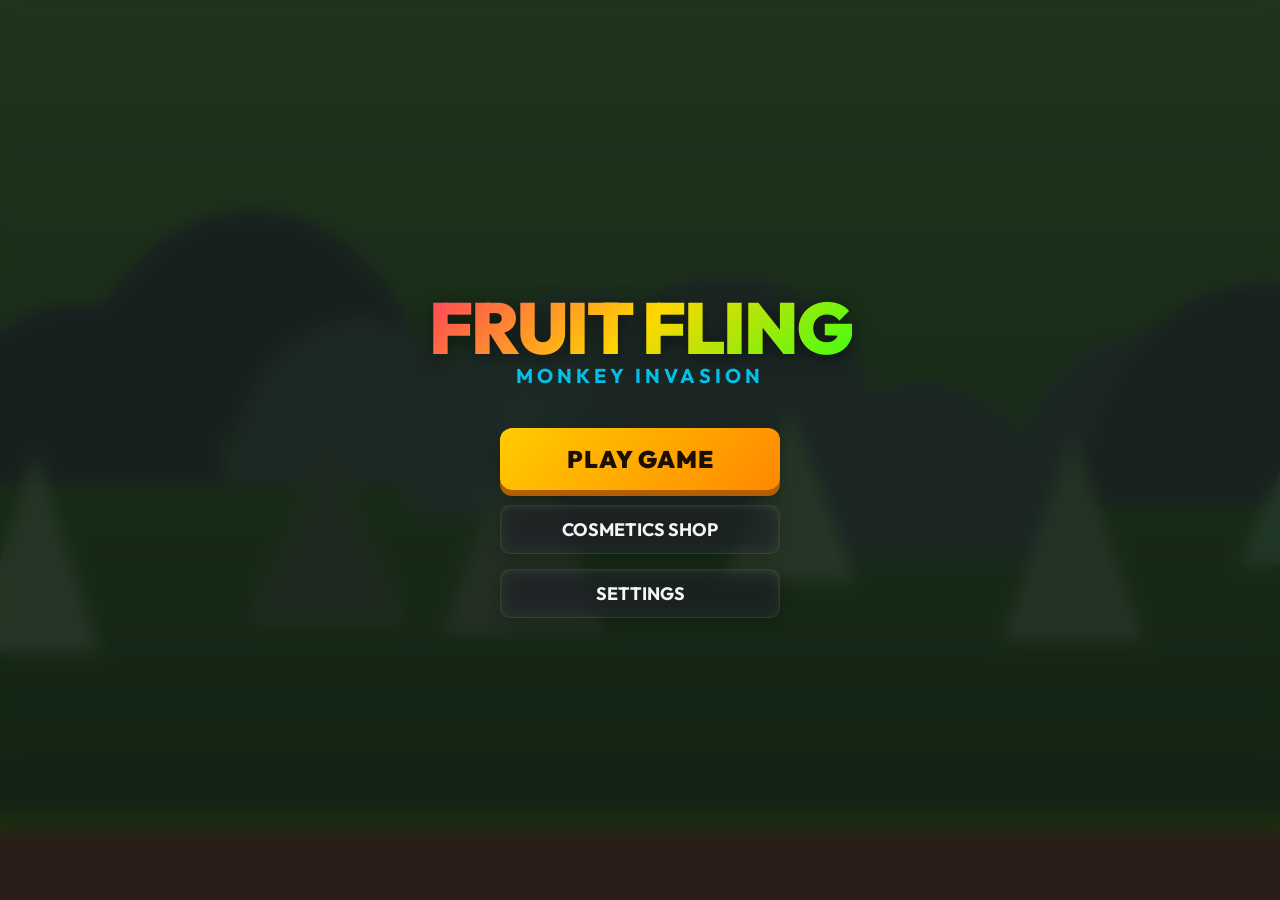
==== index.html @ 9c734c5b "Add storage manager, structure blocks, and styles for Fruit Fling game - Implemented StorageManager " ====
<!DOCTYPE html>
<html lang="en">
<head>
  <meta charset="UTF-8">
  <meta name="viewport" content="width=device-width, initial-scale=1.0">
  <title>Fruit Fling | Defeat the Monkeys & Reclaim the Kingdom</title>
  <meta name="description" content="Use a giant slingshot to launch powerful fruits, smash monkey structures, and reclaim the Fruit Kingdom in this satisfying 2.5D physics puzzle game.">
  <!-- Favicon placeholder or icon -->
  <link rel="icon" type="image/svg+xml" href="data:image/svg+xml,<svg xmlns=%22http://www.w3.org/2000/svg%22 viewBox=%220 0 100 100%22><text y=%22.9em%22 font-size=%2290%22>🍎</text></svg>">
  <link rel="stylesheet" href="src/style.css">
</head>
<body>
  <div id="app">
    <!-- Main Game Viewport (16:9 Aspect Ratio) -->
    <div class="game-viewport">
      <!-- HTML5 Canvas for Game Rendering -->
      <canvas id="game-canvas"></canvas>

      <!-- Gameplay HUD Overlay -->
      <div class="hud-layer hidden" id="gameplay-hud">
        <!-- Top Left Info -->
        <div class="hud-panel hud-left">
          <button class="hud-btn" id="hud-pause-btn">⏸</button>
          <div class="hud-score">Score: <span id="score-val">0</span></div>
          <div style="font-size: 14px; font-weight: bold; margin-left: 10px;" id="hud-level-name">World 1 - Level 1</div>
        </div>

        <!-- Top Right Info -->
        <div class="hud-panel hud-right">
          <div class="hud-coins">🪙 <span id="coins-val">0</span></div>
          <button class="hud-btn" id="hud-restart-btn">🔄</button>
        </div>

        <!-- Bottom Left: Upcoming Fruit Queue -->
        <div class="fruit-queue-panel" id="fruit-queue">
          <!-- Populated dynamically via JS -->
        </div>

        <!-- Bottom Right: Special Ability Button -->
        <div class="ability-trigger-overlay hidden" id="ability-overlay">
          <button class="ability-btn" id="ability-trigger-btn">TAP TO BOOST</button>
        </div>
      </div>

      <!-- UI SCREEN: MAIN MENU -->
      <div class="ui-screen active" id="menu-screen">
        <div class="main-menu-content">
          <div class="logo-container">
            <h1 class="game-title" id="main-title">Fruit Fling</h1>
            <div class="game-subtitle">Monkey Invasion</div>
          </div>
          <div class="menu-buttons">
            <button class="btn-primary" id="play-btn">Play Game</button>
            <button class="btn-secondary" id="shop-btn">Cosmetics Shop</button>
            <button class="btn-secondary" id="settings-btn">Settings</button>
          </div>
        </div>
      </div>

      <!-- UI SCREEN: WORLD SELECTION -->
      <div class="ui-screen" id="world-select-screen">
        <div class="screen-header">
          <button class="back-btn" id="world-back-btn">←</button>
          <h2>Select World</h2>
        </div>
        <div class="worlds-wrapper">
          <button class="scroll-btn scroll-left" id="worlds-scroll-left">‹</button>
          <div class="worlds-grid" id="worlds-container">
            <!-- Populated dynamically -->
          </div>
          <button class="scroll-btn scroll-right" id="worlds-scroll-right">›</button>
        </div>
      </div>

      <!-- UI SCREEN: LEVEL SELECTION -->
      <div class="ui-screen" id="level-select-screen">
        <div class="screen-header">
          <button class="back-btn" id="level-back-btn">←</button>
          <h2 id="world-title-display">Level Select</h2>
        </div>
        <div class="levels-grid" id="levels-container">
          <!-- Populated dynamically -->
        </div>
      </div>

      <!-- UI SCREEN: COSMETICS SHOP -->
      <div class="ui-screen" id="shop-screen">
        <div class="screen-header">
          <button class="back-btn" id="shop-back-btn">←</button>
          <h2>Cosmetic Shop</h2>
          <div class="hud-coins" style="margin-left: auto; font-size: 20px;">🪙 <span id="shop-coins-val">0</span></div>
        </div>
        <div class="shop-container">
          <div class="shop-tabs">
            <button class="shop-tab active" data-category="trail">Fruit Trails</button>
            <button class="shop-tab" data-category="slingshot">Slingshots</button>
          </div>
          <div class="shop-content">
            <div class="shop-grid" id="shop-items-container">
              <!-- Populated dynamically -->
            </div>
          </div>
        </div>
      </div>

      <!-- UI SCREEN: SETTINGS -->
      <div class="ui-screen" id="settings-screen">
        <div class="screen-header">
          <button class="back-btn" id="settings-back-btn">←</button>
          <h2>Settings</h2>
        </div>
        <div class="settings-panel">
          <div class="setting-row">
            <span class="setting-label">Sound Effects</span>
            <input type="range" class="slider" id="sound-volume" min="0" max="1" step="0.05">
          </div>
          <div class="setting-row">
            <span class="setting-label">Background Music</span>
            <input type="range" class="slider" id="music-volume" min="0" max="1" step="0.05">
          </div>
          <div class="setting-row">
            <span class="setting-label">Screen Shake</span>
            <input type="checkbox" id="shake-toggle" style="width: 20px; height: 20px; cursor: pointer; accent-color: var(--primary);">
          </div>
        </div>
      </div>

      <!-- UI SCREEN: PAUSE -->
      <div class="ui-screen" id="pause-screen">
        <div class="modal-container">
          <h2 class="modal-title" style="color: #fff;">Game Paused</h2>
          <div class="menu-buttons" style="margin: 0 auto 30px; width: 100%;">
            <button class="btn-primary" id="pause-resume-btn">Resume</button>
            <button class="btn-secondary" id="pause-restart-btn">Restart Level</button>
            <button class="btn-secondary" id="pause-levels-btn">Level Select</button>
            <button class="btn-secondary" id="pause-menu-btn">Main Menu</button>
          </div>
          <div class="settings-panel" style="width: 100%; background: rgba(0,0,0,0.25); box-shadow: none;">
            <div class="setting-row">
              <span class="setting-label">Sound</span>
              <input type="range" class="slider" id="pause-sound-volume" min="0" max="1" step="0.05">
            </div>
            <div class="setting-row">
              <span class="setting-label">Music</span>
              <input type="range" class="slider" id="pause-music-volume" min="0" max="1" step="0.05">
            </div>
          </div>
        </div>
      </div>

      <!-- UI SCREEN: VICTORY -->
      <div class="ui-screen" id="victory-screen">
        <div class="modal-container">
          <h2 class="modal-title victory-title">Victory!</h2>
          <div class="stars-container">
            <span class="modal-star" id="v-star-1">★</span>
            <span class="modal-star" id="v-star-2">★</span>
            <span class="modal-star" id="v-star-3">★</span>
          </div>
          <div class="score-stats">
            <div class="score-row">
              <span>Level Score:</span>
              <span class="score-row-value" id="v-score-val">0</span>
            </div>
            <div class="score-row">
              <span>High Score:</span>
              <span class="score-row-value" id="v-high-score-val">0</span>
            </div>
            <div class="score-row">
              <span>Coins Earned:</span>
              <span class="score-row-value" style="color: var(--primary);" id="v-coins-val">+0</span>
            </div>
          </div>
          <div class="modal-buttons">
            <button class="btn-secondary" id="v-levels-btn">Levels</button>
            <button class="btn-secondary" id="v-replay-btn">Replay</button>
            <button class="btn-primary" id="v-next-btn" style="font-size: 18px; padding: 12px 24px;">Next</button>
          </div>
        </div>
      </div>

      <!-- UI SCREEN: DEFEAT -->
      <div class="ui-screen" id="defeat-screen">
        <div class="modal-container">
          <h2 class="modal-title defeat-title">Failed!</h2>
          <p style="color: var(--text-muted); margin-bottom: 25px; font-size: 15px;" id="defeat-message">No fruits left, and monkeys survived...</p>
          <div class="score-stats">
            <div class="score-row">
              <span>Your Score:</span>
              <span class="score-row-value" id="d-score-val">0</span>
            </div>
            <div class="score-row">
              <span>High Score:</span>
              <span class="score-row-value" id="d-high-score-val">0</span>
            </div>
          </div>
          <div class="modal-buttons">
            <button class="btn-secondary" id="d-levels-btn">Levels</button>
            <button class="btn-primary" id="d-replay-btn" style="font-size: 18px; padding: 12px 24px;">Try Again</button>
          </div>
        </div>
      </div>

      <!-- UI SCREEN: TUTORIAL GUIDE -->
      <div class="tutorial-overlay hidden" id="tutorial-panel">
        <div class="tutorial-card">
          <h3 class="tutorial-title">💡 How to Play</h3>
          <p class="tutorial-text">Drag the fruit backwards on the slingshot and release to launch it!</p>
          <p class="tutorial-text"><strong>🔥 Special Abilities:</strong> Click/tap anywhere on the screen while the fruit is in the air to activate its power!</p>
          <div class="tutorial-abilities">
            <div class="tutorial-ability-item">🍎 <strong>Apple:</strong> Apple Smash (slams downwards)</div>
            <div class="tutorial-ability-item">🍌 <strong>Banana:</strong> Banana Boost (extra speed & lift)</div>
            <div class="tutorial-ability-item">🥥 <strong>Coconut:</strong> Coco Bomb (explodes mid-air/impact)</div>
            <div class="tutorial-ability-item">🍓 <strong>Strawberry:</strong> Grow (becomes giant & heavy)</div>
            <div class="tutorial-ability-item">🍉 <strong>Watermelon:</strong> Melon Split (splits into 3)</div>
          </div>
          <button class="btn-primary tutorial-btn" id="tutorial-close-btn">Got It!</button>
        </div>
      </div>

    </div>
  </div>

  <script src="src/lib/matter.min.js"></script>
  <script type="module" src="./src/main.js"></script>
</body>
</html>
---- src/style.css ----
/* Fruit Fling Design CSS - Modern Mobile-Game & Glassmorphism Aesthetics */

@import url('https://fonts.googleapis.com/css2?family=Inter:wght@400;600&family=Outfit:wght@500;700;900&display=swap');

:root {
  --font-display: 'Outfit', sans-serif;
  --font-sans: 'Inter', sans-serif;
  
  /* Palette */
  --bg-gradient: radial-gradient(circle at center, #1a1a2e 0%, #0f0f1b 100%);
  --panel-bg: rgba(26, 26, 46, 0.75);
  --panel-border: rgba(255, 255, 255, 0.08);
  --glass-glow: rgba(255, 255, 255, 0.03);
  
  --primary: #ffd700;
  --primary-hover: #ffea70;
  --accent-red: #ff3c5f;
  --accent-blue: #00d2ff;
  --accent-green: #39ff14;
  --text-light: #f5f6fa;
  --text-muted: #8b9bb4;
  
  --shadow-lg: 0 10px 30px rgba(0, 0, 0, 0.5);
  --shadow-inner: inset 0 2px 4px rgba(255, 255, 255, 0.05);
}

* {
  box-sizing: border-box;
  margin: 0;
  padding: 0;
  user-select: none;
  -webkit-user-drag: none;
}

body, html {
  width: 100%;
  height: 100%;
  background: #0b0c10;
  overflow: hidden;
  font-family: var(--font-sans);
  color: var(--text-light);
}

#app {
  width: 100vw;
  height: 100vh;
  display: flex;
  justify-content: center;
  align-items: center;
  position: relative;
  background: var(--bg-gradient);
}

/* --- GAME CONTAINER --- */
.game-viewport {
  width: 100vw;
  height: 100vh;
  position: relative;
  overflow: hidden;
  background: #000;
}

#game-canvas {
  width: 100%;
  height: 100%;
  display: block;
}

/* --- UI SCREEN OVERLAYS --- */
.ui-screen {
  position: absolute;
  top: 0;
  left: 0;
  width: 100%;
  height: 100%;
  z-index: 10;
  display: flex;
  flex-direction: column;
  justify-content: center;
  align-items: center;
  backdrop-filter: blur(8px);
  background: rgba(10, 10, 20, 0.6);
  transition: opacity 0.3s ease, visibility 0.3s ease;
  opacity: 0;
  visibility: hidden;
}

.ui-screen.active {
  opacity: 1;
  visibility: visible;
}

/* --- MAIN MENU --- */
.main-menu-content {
  text-align: center;
  display: flex;
  flex-direction: column;
  align-items: center;
  animation: slideInUp 0.6s cubic-bezier(0.175, 0.885, 0.32, 1.275);
}

.logo-container {
  position: relative;
  margin-bottom: 40px;
}

.game-title {
  font-family: var(--font-display);
  font-size: 72px;
  font-weight: 900;
  text-transform: uppercase;
  letter-spacing: -2px;
  background: linear-gradient(135deg, #ff3c5f 0%, #ffd700 50%, #39ff14 100%);
  -webkit-background-clip: text;
  -webkit-text-fill-color: transparent;
  filter: drop-shadow(0 4px 10px rgba(0,0,0,0.5));
  animation: logoFloat 4s ease-in-out infinite;
}

.game-subtitle {
  font-family: var(--font-display);
  font-size: 20px;
  font-weight: 700;
  color: var(--accent-blue);
  letter-spacing: 4px;
  text-transform: uppercase;
  margin-top: -10px;
  opacity: 0.9;
}

/* Buttons and Controls */
.menu-buttons {
  display: flex;
  flex-direction: column;
  gap: 15px;
  width: 280px;
}

.btn-primary {
  font-family: var(--font-display);
  font-size: 24px;
  font-weight: 900;
  padding: 16px 32px;
  border-radius: 12px;
  border: none;
  background: linear-gradient(135deg, #ffcc00 0%, #ff8800 100%);
  color: #1a0f00;
  cursor: pointer;
  box-shadow: 0 6px 0 #b35f00, 0 10px 20px rgba(0,0,0,0.3);
  transform: translateY(0);
  transition: transform 0.1s, box-shadow 0.1s, filter 0.2s;
  text-transform: uppercase;
  letter-spacing: 1px;
}

.btn-primary:hover {
  filter: brightness(1.1);
}

.btn-primary:active {
  transform: translateY(4px);
  box-shadow: 0 2px 0 #b35f00, 0 5px 10px rgba(0,0,0,0.3);
}

.btn-secondary {
  font-family: var(--font-display);
  font-size: 18px;
  font-weight: 700;
  padding: 12px 24px;
  border-radius: 10px;
  border: 1px solid var(--panel-border);
  background: rgba(255, 255, 255, 0.05);
  backdrop-filter: blur(10px);
  color: var(--text-light);
  cursor: pointer;
  box-shadow: var(--shadow-inner), 0 4px 15px rgba(0, 0, 0, 0.2);
  transition: all 0.2s;
  text-transform: uppercase;
}

.btn-secondary:hover {
  background: rgba(255, 255, 255, 0.12);
  border-color: rgba(255, 255, 255, 0.2);
  transform: translateY(-2px);
}

.btn-secondary:active {
  transform: translateY(0);
}

/* --- WORLD SELECTION --- */
.screen-header {
  font-family: var(--font-display);
  font-size: 36px;
  font-weight: 900;
  color: var(--text-light);
  margin-bottom: 30px;
  text-transform: uppercase;
  letter-spacing: 1px;
  display: flex;
  align-items: center;
  gap: 20px;
}

.back-btn {
  width: 44px;
  height: 44px;
  border-radius: 50%;
  border: 1px solid var(--panel-border);
  background: rgba(255, 255, 255, 0.05);
  color: #fff;
  font-size: 20px;
  cursor: pointer;
  display: flex;
  align-items: center;
  justify-content: center;
  transition: all 0.2s;
}

.back-btn:hover {
  background: #ff3c5f;
  border-color: #ff3c5f;
  transform: scale(1.1);
}

.worlds-wrapper {
  position: relative;
  display: flex;
  align-items: center;
  width: 95%;
  max-width: 1100px;
  margin: 0 auto;
}

.scroll-btn {
  width: 50px;
  height: 50px;
  border-radius: 50%;
  border: 1px solid var(--panel-border);
  background: rgba(255, 255, 255, 0.08);
  color: #fff;
  font-size: 32px;
  font-family: var(--font-display);
  cursor: pointer;
  display: flex;
  align-items: center;
  justify-content: center;
  transition: all 0.2s;
  z-index: 15;
  box-shadow: 0 4px 15px rgba(0, 0, 0, 0.3);
  backdrop-filter: blur(5px);
  margin: 0 10px;
}

.scroll-btn:hover {
  background: var(--primary);
  color: #000;
  border-color: var(--primary);
  transform: scale(1.1);
}

.scroll-btn:active {
  transform: scale(0.95);
}

.worlds-grid {
  display: flex;
  gap: 20px;
  padding: 20px 20px 30px;
  max-width: 1000px;
  overflow-x: auto;
  scrollbar-width: auto;
}

.worlds-grid::-webkit-scrollbar {
  display: block;
  height: 8px;
}

.worlds-grid::-webkit-scrollbar-track {
  background: rgba(255, 255, 255, 0.05);
  border-radius: 4px;
}

.worlds-grid::-webkit-scrollbar-thumb {
  background: linear-gradient(90deg, #ff3c5f 0%, #ffd700 100%);
  border-radius: 4px;
  cursor: pointer;
}

.worlds-grid::-webkit-scrollbar-thumb:hover {
  background: linear-gradient(90deg, #ff5c7d 0%, #ffea70 100%);
}

.world-card {
  flex: 0 0 250px;
  height: 320px;
  border-radius: 16px;
  padding: 24px;
  display: flex;
  flex-direction: column;
  justify-content: space-between;
  border: 1px solid var(--panel-border);
  cursor: pointer;
  position: relative;
  overflow: hidden;
  transition: transform 0.3s cubic-bezier(0.175, 0.885, 0.32, 1.275), box-shadow 0.3s;
  box-shadow: var(--shadow-lg);
}

.world-card::before {
  content: '';
  position: absolute;
  top: 0; left: 0; width: 100%; height: 100%;
  background: linear-gradient(180deg, rgba(255,255,255,0.05) 0%, rgba(0,0,0,0.6) 100%);
  z-index: 1;
}

.world-card:hover {
  transform: translateY(-8px) scale(1.02);
  box-shadow: 0 15px 40px rgba(0, 0, 0, 0.5);
  border-color: rgba(255, 255, 255, 0.25);
}

.world-card.locked {
  filter: grayscale(0.85);
  opacity: 0.6;
  cursor: not-allowed;
}

.world-card.locked:hover {
  transform: none;
}

.world-title {
  font-family: var(--font-display);
  font-size: 24px;
  font-weight: 900;
  text-transform: uppercase;
  z-index: 2;
  text-shadow: 0 2px 4px rgba(0,0,0,0.6);
}

.world-stats {
  font-size: 14px;
  color: var(--text-muted);
  z-index: 2;
  text-shadow: 0 1px 3px rgba(0,0,0,0.6);
}

.world-lock-icon {
  position: absolute;
  top: 50%;
  left: 50%;
  transform: translate(-50%, -50%);
  font-size: 48px;
  color: #fff;
  z-index: 3;
  opacity: 0.8;
}

/* World themes */
.world-1 { background: linear-gradient(135deg, #2e8b57, #1e4612); }
.world-2 { background: linear-gradient(135deg, #00d2ff, #006699); }
.world-3 { background: linear-gradient(135deg, #7b68ee, #3d3b72); }
.world-4 { background: linear-gradient(135deg, #ff4500, #4a0000); }
.world-5 { background: linear-gradient(135deg, #4b0082, #110022); }
.world-6 { background: linear-gradient(135deg, #ec38bc, #2d0066); }
.world-7 { background: linear-gradient(135deg, #00d2ff, #0a0033); }
.world-8 { background: linear-gradient(135deg, #e0f7fa, #00838f); }
.world-9 { background: linear-gradient(135deg, #ffd700, #4a0e4e); }

/* --- LEVEL SELECTION --- */
.levels-grid {
  display: grid;
  grid-template-columns: repeat(4, 1fr);
  gap: 20px;
  max-width: 800px;
}

.level-btn {
  width: 90px;
  height: 90px;
  border-radius: 14px;
  border: 1px solid var(--panel-border);
  background: rgba(255, 255, 255, 0.05);
  cursor: pointer;
  display: flex;
  flex-direction: column;
  justify-content: center;
  align-items: center;
  position: relative;
  transition: all 0.2s;
  box-shadow: var(--shadow-inner);
}

.level-btn:hover {
  background: rgba(255,255,255,0.12);
  transform: scale(1.08);
}

.level-btn.locked {
  opacity: 0.4;
  cursor: not-allowed;
}

.level-btn.locked:hover {
  transform: none;
  background: rgba(255, 255, 255, 0.05);
}

.level-num {
  font-family: var(--font-display);
  font-size: 28px;
  font-weight: 900;
  color: #fff;
}

.level-stars {
  display: flex;
  gap: 2px;
  margin-top: 5px;
  color: #7f8c8d;
}

.star-active {
  color: var(--primary);
  text-shadow: 0 0 5px rgba(255,215,0,0.5);
}

/* --- HUD OVERLAYS (Gameplay) --- */
.hud-layer {
  position: absolute;
  top: 0;
  left: 0;
  width: 100%;
  height: 100%;
  z-index: 5;
  pointer-events: none;
}

.hud-panel {
  position: absolute;
  top: 20px;
  pointer-events: auto;
  display: flex;
  align-items: center;
  gap: 15px;
  padding: 10px 20px;
  border-radius: 30px;
  background: rgba(10, 10, 20, 0.6);
  border: 1px solid var(--panel-border);
  backdrop-filter: blur(10px);
}

.hud-left { left: 20px; }
.hud-right { right: 20px; }

.hud-score {
  font-family: var(--font-display);
  font-size: 20px;
  font-weight: 700;
  color: #fff;
}

.hud-coins {
  font-family: var(--font-display);
  font-size: 16px;
  font-weight: 700;
  color: var(--primary);
  display: flex;
  align-items: center;
  gap: 5px;
}

.hud-btn {
  width: 36px;
  height: 36px;
  border-radius: 50%;
  border: none;
  background: rgba(255,255,255,0.1);
  color: #fff;
  font-size: 16px;
  cursor: pointer;
  display: flex;
  align-items: center;
  justify-content: center;
  transition: all 0.2s;
}

.hud-btn:hover {
  background: var(--accent-red);
  transform: scale(1.1);
}

.fruit-queue-panel {
  position: absolute;
  bottom: 20px;
  left: 20px;
  display: flex;
  gap: 10px;
  padding: 10px;
  border-radius: 12px;
  background: rgba(0, 0, 0, 0.4);
  pointer-events: auto;
}

.queue-fruit-icon {
  width: 32px;
  height: 32px;
  border-radius: 50%;
  border: 1.5px dashed rgba(255,255,255,0.3);
  display: flex;
  align-items: center;
  justify-content: center;
  font-size: 18px;
  background: rgba(255,255,255,0.05);
}

.queue-fruit-icon.active {
  border-style: solid;
  border-color: var(--accent-green);
  background: rgba(57, 255, 20, 0.15);
  box-shadow: 0 0 10px rgba(57,255,20,0.3);
}

/* Ability Indicator Overlay */
.ability-trigger-overlay {
  position: absolute;
  bottom: 30px;
  right: 30px;
  pointer-events: auto;
  animation: pulseGlow 1.5s infinite;
}

.ability-btn {
  font-family: var(--font-display);
  font-size: 16px;
  font-weight: 700;
  padding: 14px 24px;
  border-radius: 30px;
  border: none;
  background: linear-gradient(135deg, var(--accent-blue) 0%, #0077ff 100%);
  color: #fff;
  cursor: pointer;
  box-shadow: 0 5px 15px rgba(0,210,255,0.4);
  transition: transform 0.2s;
  text-transform: uppercase;
}

.ability-btn:hover {
  transform: scale(1.05);
}

/* --- SHOP SCREEN --- */
.shop-container {
  width: 90%;
  max-width: 950px;
  height: 480px;
  display: flex;
  background: var(--panel-bg);
  border: 1px solid var(--panel-border);
  border-radius: 20px;
  overflow: hidden;
  box-shadow: var(--shadow-lg);
  backdrop-filter: blur(15px);
}

.shop-tabs {
  width: 180px;
  background: rgba(0,0,0,0.25);
  border-right: 1px solid var(--panel-border);
  display: flex;
  flex-direction: column;
}

.shop-tab {
  padding: 20px;
  font-family: var(--font-display);
  font-size: 16px;
  font-weight: 700;
  text-align: left;
  border: none;
  background: transparent;
  color: var(--text-muted);
  cursor: pointer;
  transition: all 0.2s;
  text-transform: uppercase;
  border-left: 3px solid transparent;
}

.shop-tab.active {
  color: var(--primary);
  background: rgba(255,255,255,0.03);
  border-left-color: var(--primary);
}

.shop-tab:hover:not(.active) {
  color: #fff;
  background: rgba(255,255,255,0.01);
}

.shop-content {
  flex: 1;
  padding: 24px;
  overflow-y: auto;
}

.shop-grid {
  display: grid;
  grid-template-columns: repeat(auto-fill, minmax(190px, 1fr));
  gap: 15px;
}

.shop-card {
  background: rgba(255,255,255,0.03);
  border: 1px solid var(--panel-border);
  border-radius: 12px;
  padding: 16px;
  text-align: center;
  display: flex;
  flex-direction: column;
  justify-content: space-between;
  height: 190px;
  transition: all 0.2s;
}

.shop-card:hover {
  background: rgba(255,255,255,0.06);
  border-color: rgba(255,255,255,0.15);
  transform: translateY(-2px);
}

.shop-item-preview {
  font-size: 32px;
  margin: 10px 0;
  display: flex;
  justify-content: center;
  align-items: center;
  height: 50px;
}

.shop-item-name {
  font-family: var(--font-display);
  font-size: 15px;
  font-weight: 700;
}

.shop-item-desc {
  font-size: 11px;
  color: var(--text-muted);
  margin-bottom: 10px;
}

.shop-buy-btn {
  width: 100%;
  padding: 8px;
  border-radius: 6px;
  border: none;
  font-family: var(--font-display);
  font-weight: 700;
  cursor: pointer;
  transition: all 0.2s;
}

.shop-buy-btn.buy {
  background: var(--primary);
  color: #000;
}

.shop-buy-btn.equip {
  background: var(--accent-blue);
  color: #fff;
}

.shop-buy-btn.equipped {
  background: var(--accent-green);
  color: #000;
  cursor: default;
}

/* --- VICTORY & DEFEAT DIALOGS --- */
.modal-container {
  width: 440px;
  background: var(--panel-bg);
  border: 1.5px solid var(--panel-border);
  border-radius: 20px;
  padding: 40px;
  text-align: center;
  box-shadow: var(--shadow-lg);
  backdrop-filter: blur(15px);
  animation: popIn 0.4s cubic-bezier(0.175, 0.885, 0.32, 1.275);
}

.modal-title {
  font-family: var(--font-display);
  font-size: 40px;
  font-weight: 900;
  text-transform: uppercase;
  margin-bottom: 20px;
}

.victory-title {
  background: linear-gradient(135deg, var(--primary) 0%, #ff8800 100%);
  -webkit-background-clip: text;
  -webkit-text-fill-color: transparent;
}

.defeat-title {
  background: linear-gradient(135deg, var(--accent-red) 0%, #aa0022 100%);
  -webkit-background-clip: text;
  -webkit-text-fill-color: transparent;
}

.stars-container {
  display: flex;
  justify-content: center;
  gap: 15px;
  margin-bottom: 30px;
}

.modal-star {
  font-size: 54px;
  color: rgba(255,255,255,0.07);
  transform: scale(0.8);
  transition: transform 0.4s cubic-bezier(0.175, 0.885, 0.32, 1.5), color 0.4s;
}

.modal-star.active {
  color: var(--primary);
  transform: scale(1.15) rotate(15deg);
  text-shadow: 0 0 15px rgba(255,215,0,0.6);
}

.score-stats {
  background: rgba(0,0,0,0.2);
  border-radius: 12px;
  padding: 16px;
  margin-bottom: 30px;
  display: flex;
  flex-direction: column;
  gap: 8px;
}

.score-row {
  display: flex;
  justify-content: space-between;
  font-size: 15px;
  color: var(--text-muted);
}

.score-row-value {
  color: #fff;
  font-weight: 600;
}

.modal-buttons {
  display: flex;
  justify-content: center;
  gap: 15px;
}

/* --- KEYFRAME ANIMATIONS --- */
@keyframes logoFloat {
  0%, 100% { transform: translateY(0) rotate(0deg); }
  50% { transform: translateY(-8px) rotate(1deg); }
}

@keyframes slideInUp {
  0% { transform: translateY(50px); opacity: 0; }
  100% { transform: translateY(0); opacity: 1; }
}

@keyframes popIn {
  0% { transform: scale(0.85); opacity: 0; }
  100% { transform: scale(1); opacity: 1; }
}

@keyframes pulseGlow {
  0%, 100% { transform: scale(1); filter: brightness(1.0); }
  50% { transform: scale(1.05); filter: brightness(1.2); }
}

/* --- SETTINGS SCREEN --- */
.settings-panel {
  width: 320px;
  display: flex;
  flex-direction: column;
  gap: 20px;
  background: var(--panel-bg);
  border: 1px solid var(--panel-border);
  border-radius: 16px;
  padding: 24px;
  box-shadow: var(--shadow-lg);
  backdrop-filter: blur(10px);
}

.setting-row {
  display: flex;
  justify-content: space-between;
  align-items: center;
}

.setting-label {
  font-family: var(--font-display);
  font-weight: 700;
  font-size: 15px;
}

.slider {
  width: 140px;
  accent-color: var(--primary);
  height: 5px;
  outline: none;
}

/* Utility visibility classes */
.hidden {
  display: none !important;
}

/* --- TUTORIAL OVERLAY --- */
.tutorial-overlay {
  position: absolute;
  top: 0;
  left: 0;
  width: 100%;
  height: 100%;
  z-index: 25;
  display: flex;
  justify-content: center;
  align-items: center;
  backdrop-filter: blur(6px);
  background: rgba(10, 10, 20, 0.7);
  transition: opacity 0.3s ease;
}

.tutorial-card {
  width: 480px;
  background: var(--panel-bg);
  border: 1.5px solid var(--panel-border);
  border-radius: 20px;
  padding: 30px 40px;
  text-align: center;
  box-shadow: var(--shadow-lg);
  backdrop-filter: blur(15px);
  animation: popIn 0.4s cubic-bezier(0.175, 0.885, 0.32, 1.275);
  color: var(--text-light);
}

.tutorial-title {
  font-family: var(--font-display);
  font-size: 28px;
  font-weight: 900;
  text-transform: uppercase;
  margin-bottom: 15px;
  color: var(--primary);
  text-shadow: 0 2px 4px rgba(0,0,0,0.5);
}

.tutorial-text {
  font-size: 14px;
  color: var(--text-light);
  margin-bottom: 12px;
  line-height: 1.5;
}

.tutorial-abilities {
  background: rgba(0,0,0,0.25);
  border-radius: 12px;
  padding: 12px 18px;
  margin-bottom: 25px;
  text-align: left;
  display: flex;
  flex-direction: column;
  gap: 8px;
}

.tutorial-ability-item {
  font-size: 13px;
  line-height: 1.4;
  color: #eee;
}

.tutorial-btn {
  font-size: 18px;
  padding: 10px 24px;
  margin-top: 5px;
}
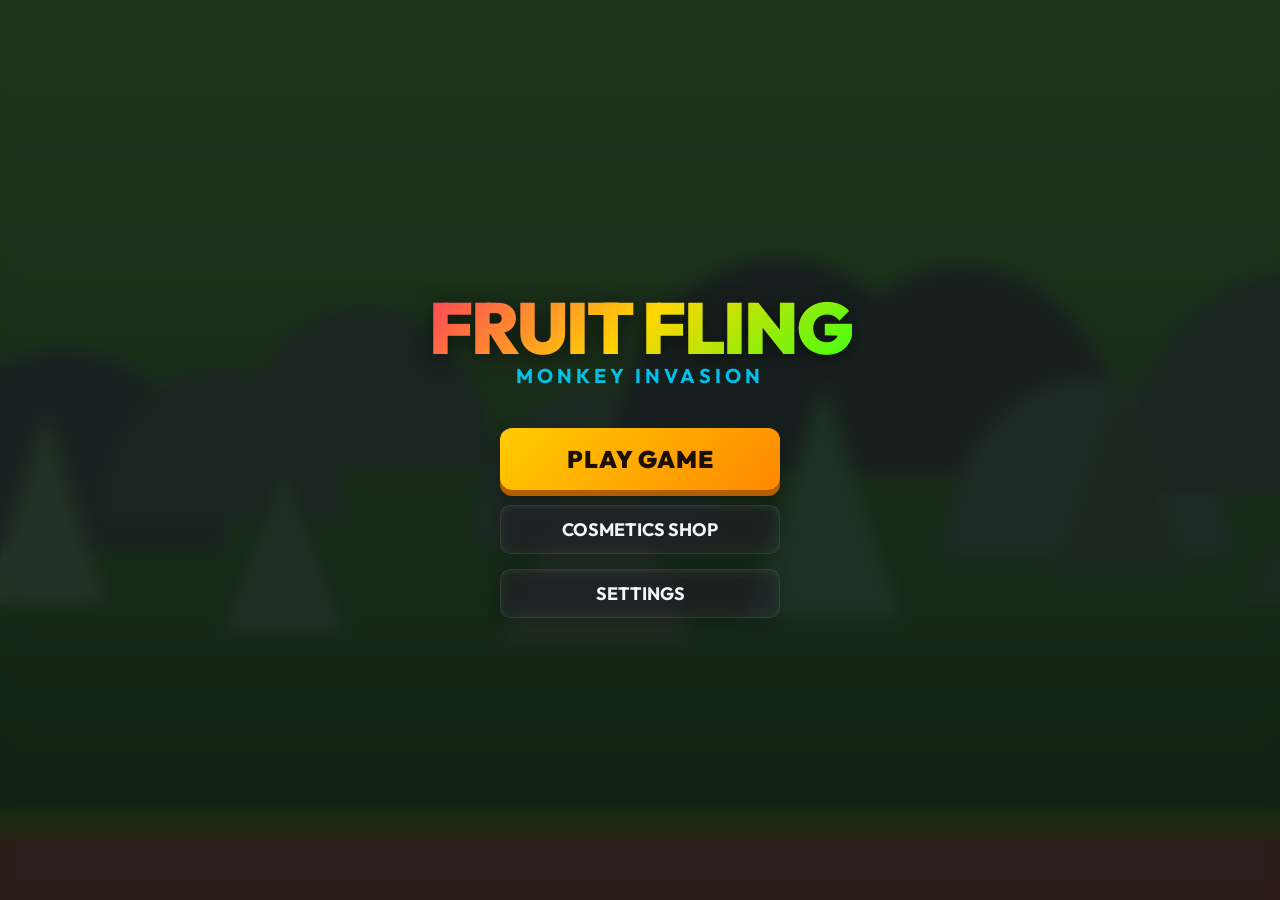
==== commit 0f40f988: "Add portrait orientation warning screen and refactor audio, physics, and game logic" ====
--- a/index.html
+++ b/index.html
@@ -10,6 +10,13 @@
   <link rel="stylesheet" href="src/style.css">
 </head>
 <body>
+  <!-- Portrait Orientation Warning Screen -->
+  <div id="orientation-warning">
+    <div class="rotate-icon">🔄</div>
+    <div class="warning-title">Landscape Required</div>
+    <div class="warning-text">Please rotate your device to landscape orientation to play the game!</div>
+  </div>
+
   <div id="app">
     <!-- Main Game Viewport (16:9 Aspect Ratio) -->
     <div class="game-viewport">
@@ -222,6 +229,15 @@
   </div>
 
   <script src="src/lib/matter.min.js"></script>
-  <script type="module" src="./src/main.js"></script>
+  <script src="src/storage.js"></script>
+  <script src="src/audio.js"></script>
+  <script src="src/particles.js"></script>
+  <script src="src/physics.js"></script>
+  <script src="src/levels.js"></script>
+  <script src="src/shop.js"></script>
+  <script src="src/fruit.js"></script>
+  <script src="src/monkey.js"></script>
+  <script src="src/structure.js"></script>
+  <script src="src/main.js"></script>
 </body>
 </html>
--- a/src/style.css
+++ b/src/style.css
@@ -887,3 +887,54 @@
   padding: 10px 24px;
   margin-top: 5px;
 }
+
+/* Portrait Orientation Warning Screen for Mobile */
+#orientation-warning {
+  display: none;
+  position: fixed;
+  top: 0;
+  left: 0;
+  width: 100vw;
+  height: 100vh;
+  z-index: 99999;
+  background: radial-gradient(circle at center, #1a1a2e 0%, #0f0f1b 100%);
+  flex-direction: column;
+  justify-content: center;
+  align-items: center;
+  text-align: center;
+  padding: 30px;
+}
+
+#orientation-warning .rotate-icon {
+  font-size: 64px;
+  margin-bottom: 20px;
+  animation: rotateDevice 2s infinite ease-in-out;
+}
+
+#orientation-warning .warning-title {
+  font-family: var(--font-display);
+  font-size: 28px;
+  font-weight: 900;
+  color: var(--primary);
+  margin-bottom: 10px;
+  text-transform: uppercase;
+}
+
+#orientation-warning .warning-text {
+  font-size: 16px;
+  color: var(--text-muted);
+  max-width: 300px;
+  line-height: 1.5;
+}
+
+@keyframes rotateDevice {
+  0% { transform: rotate(0deg); }
+  50% { transform: rotate(-90deg); }
+  100% { transform: rotate(0deg); }
+}
+
+@media (orientation: portrait) and (max-width: 1024px) {
+  #orientation-warning {
+    display: flex;
+  }
+}
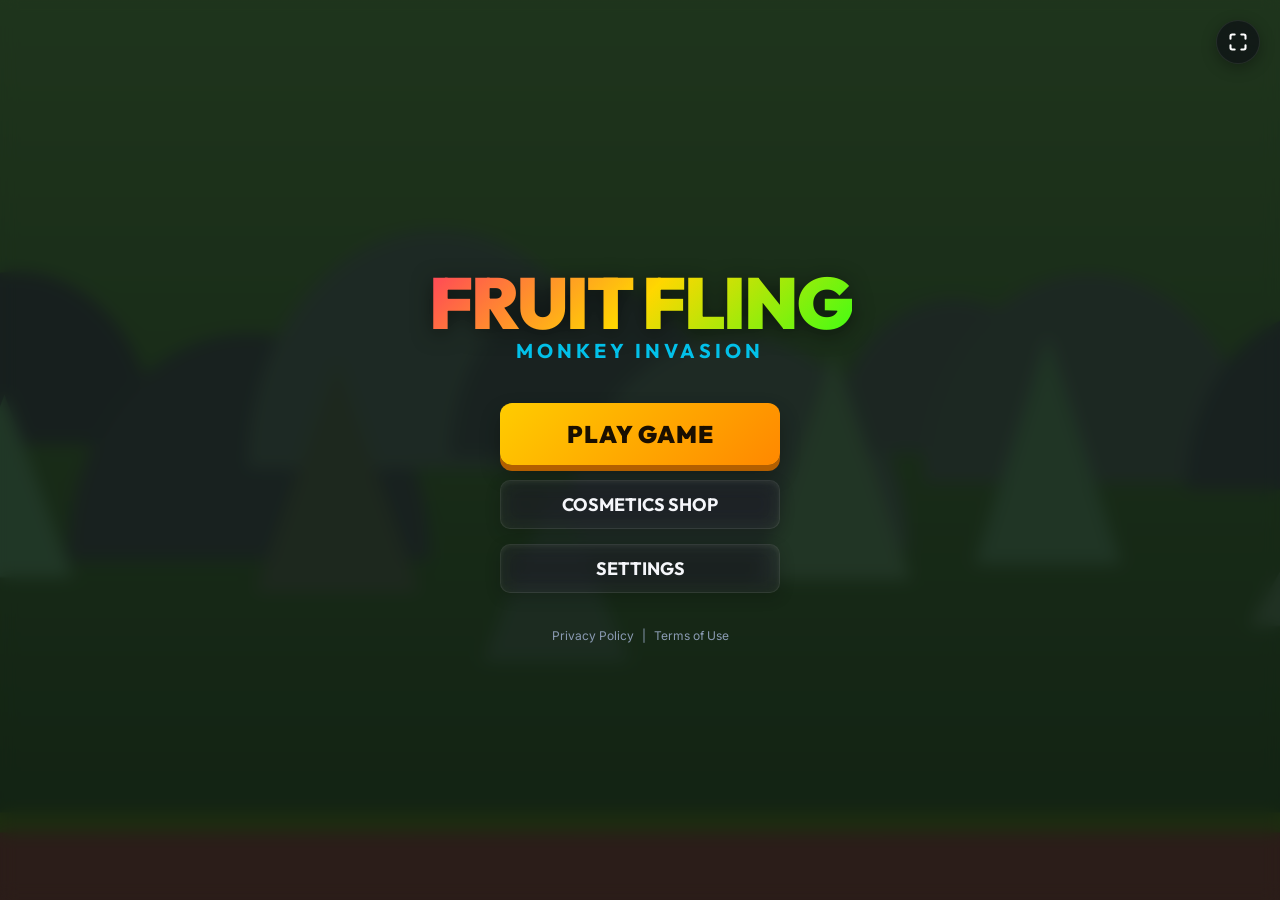
==== commit 835efab9: "Add loading screen, privacy policy, and terms of use pages; refactor HUD and fullscreen functionalit" ====
--- a/index.html
+++ b/index.html
@@ -10,6 +10,16 @@
   <link rel="stylesheet" href="src/style.css">
 </head>
 <body>
+  <!-- Loading Screen -->
+  <div id="loading-screen">
+    <div class="loader-logo">🍎</div>
+    <div class="loader-title">Fruit Fling</div>
+    <div class="loader-bar-container">
+      <div class="loader-bar"></div>
+    </div>
+    <div class="loader-text">Loading Assets...</div>
+  </div>
+
   <!-- Portrait Orientation Warning Screen -->
   <div id="orientation-warning">
     <div class="rotate-icon">🔄</div>
@@ -28,7 +38,6 @@
         <!-- Top Left Info -->
         <div class="hud-panel hud-left">
           <button class="hud-btn" id="hud-pause-btn">⏸</button>
-          <div class="hud-score">Score: <span id="score-val">0</span></div>
           <div style="font-size: 14px; font-weight: bold; margin-left: 10px;" id="hud-level-name">World 1 - Level 1</div>
         </div>
 
@@ -60,6 +69,10 @@
             <button class="btn-primary" id="play-btn">Play Game</button>
             <button class="btn-secondary" id="shop-btn">Cosmetics Shop</button>
             <button class="btn-secondary" id="settings-btn">Settings</button>
+          </div>
+          <div class="menu-footer">
+            <a href="privacy.html" target="_blank" class="footer-link">Privacy Policy</a> | 
+            <a href="terms.html" target="_blank" class="footer-link">Terms of Use</a>
           </div>
         </div>
       </div>
@@ -166,16 +179,12 @@
           </div>
           <div class="score-stats">
             <div class="score-row">
-              <span>Level Score:</span>
-              <span class="score-row-value" id="v-score-val">0</span>
-            </div>
-            <div class="score-row">
-              <span>High Score:</span>
-              <span class="score-row-value" id="v-high-score-val">0</span>
-            </div>
-            <div class="score-row">
               <span>Coins Earned:</span>
               <span class="score-row-value" style="color: var(--primary);" id="v-coins-val">+0</span>
+            </div>
+            <div class="score-row">
+              <span>Total Coins:</span>
+              <span class="score-row-value" id="v-total-coins-val">0</span>
             </div>
           </div>
           <div class="modal-buttons">
@@ -193,12 +202,8 @@
           <p style="color: var(--text-muted); margin-bottom: 25px; font-size: 15px;" id="defeat-message">No fruits left, and monkeys survived...</p>
           <div class="score-stats">
             <div class="score-row">
-              <span>Your Score:</span>
-              <span class="score-row-value" id="d-score-val">0</span>
-            </div>
-            <div class="score-row">
-              <span>High Score:</span>
-              <span class="score-row-value" id="d-high-score-val">0</span>
+              <span>Coins Balance:</span>
+              <span class="score-row-value" id="d-coins-val">0</span>
             </div>
           </div>
           <div class="modal-buttons">
@@ -224,6 +229,13 @@
           <button class="btn-primary tutorial-btn" id="tutorial-close-btn">Got It!</button>
         </div>
       </div>
+
+      <!-- Fullscreen Toggle Button -->
+      <button id="fullscreen-btn" class="fullscreen-btn" title="Enter Fullscreen">
+        <svg xmlns="http://www.w3.org/2000/svg" viewBox="0 0 24 24" width="20" height="20" fill="none" stroke="currentColor" stroke-width="2.5" stroke-linecap="round" stroke-linejoin="round">
+          <path d="M8 3H5a2 2 0 0 0-2 2v3m18 0V5a2 2 0 0 0-2-2h-3m0 18h3a2 2 0 0 0 2-2v-3M3 16v3a2 2 0 0 0 2 2h3" />
+        </svg>
+      </button>
 
     </div>
   </div>
--- a/src/style.css
+++ b/src/style.css
@@ -454,7 +454,7 @@
 }
 
 .hud-left { left: 20px; }
-.hud-right { right: 20px; }
+.hud-right { right: 76px; }
 
 .hud-score {
   font-family: var(--font-display);
@@ -938,3 +938,451 @@
     display: flex;
   }
 }
+
+/* --- MOBILE RESPONSIVE SCALING FOR LANDSCAPE (max-height: 550px) --- */
+@media (max-height: 550px) {
+  /* Screen Header */
+  .screen-header {
+    font-size: 20px !important;
+    margin-bottom: 10px !important;
+    gap: 10px !important;
+  }
+  
+  .back-btn {
+    width: 30px !important;
+    height: 30px !important;
+    font-size: 14px !important;
+  }
+
+  /* Main Menu */
+  .game-title {
+    font-size: 44px !important;
+    margin-bottom: 5px !important;
+  }
+  
+  .game-subtitle {
+    font-size: 14px !important;
+    letter-spacing: 2px !important;
+  }
+  
+  .logo-container {
+    margin-bottom: 15px !important;
+  }
+  
+  .menu-buttons {
+    width: 220px !important;
+    gap: 8px !important;
+  }
+  
+  .btn-primary {
+    font-size: 16px !important;
+    padding: 8px 16px !important;
+    border-radius: 8px !important;
+    box-shadow: 0 4px 0 #b35f00, 0 5px 10px rgba(0,0,0,0.3) !important;
+  }
+  
+  .btn-secondary {
+    font-size: 13px !important;
+    padding: 8px 16px !important;
+    border-radius: 8px !important;
+  }
+
+  /* World Select */
+  .worlds-wrapper {
+    width: 100% !important;
+  }
+  
+  .scroll-btn {
+    width: 36px !important;
+    height: 36px !important;
+    font-size: 20px !important;
+    margin: 0 5px !important;
+  }
+  
+  .worlds-grid {
+    padding: 5px 10px 15px !important;
+    gap: 15px !important;
+  }
+  
+  .world-card {
+    flex: 0 0 160px !important;
+    height: 200px !important;
+    padding: 12px !important;
+    border-radius: 12px !important;
+  }
+  
+  .world-title {
+    font-size: 16px !important;
+  }
+  
+  .world-stats {
+    font-size: 11px !important;
+  }
+  
+  .world-lock-icon {
+    font-size: 32px !important;
+  }
+
+  /* Level Select */
+  .levels-grid {
+    grid-template-columns: repeat(6, 1fr) !important; /* more columns for landscape */
+    gap: 10px !important;
+    max-width: 90% !important;
+  }
+  
+  .level-btn {
+    width: 55px !important;
+    height: 55px !important;
+    border-radius: 8px !important;
+  }
+  
+  .level-num {
+    font-size: 18px !important;
+  }
+  
+  .level-stars {
+    font-size: 8px !important;
+    margin-top: 2px !important;
+  }
+
+  /* Modal Containers (Victory / Defeat / Pause) */
+  .modal-container {
+    width: 320px !important;
+    padding: 15px 20px !important;
+    border-radius: 12px !important;
+  }
+  
+  .modal-title {
+    font-size: 22px !important;
+    margin-bottom: 10px !important;
+  }
+  
+  .stars-container {
+    margin-bottom: 10px !important;
+    gap: 8px !important;
+  }
+  
+  .modal-star {
+    font-size: 30px !important;
+  }
+  
+  .score-stats {
+    padding: 8px !important;
+    margin-bottom: 15px !important;
+    gap: 4px !important;
+  }
+  
+  .score-row {
+    font-size: 12px !important;
+  }
+  
+  .modal-buttons {
+    gap: 10px !important;
+  }
+  
+  .modal-buttons .btn-primary, .modal-buttons .btn-secondary {
+    font-size: 14px !important;
+    padding: 8px 16px !important;
+  }
+
+  /* Shop */
+  .shop-container {
+    height: 260px !important;
+    border-radius: 12px !important;
+  }
+  
+  .shop-tabs {
+    width: 120px !important;
+  }
+  
+  .shop-tab {
+    padding: 10px !important;
+    font-size: 12px !important;
+  }
+  
+  .shop-content {
+    padding: 12px !important;
+  }
+  
+  .shop-grid {
+    grid-template-columns: repeat(auto-fill, minmax(130px, 1fr)) !important;
+    gap: 10px !important;
+  }
+  
+  .shop-card {
+    height: 125px !important;
+    padding: 8px !important;
+  }
+  
+  .shop-item-preview {
+    font-size: 20px !important;
+    margin: 5px 0 !important;
+    height: 30px !important;
+  }
+  
+  .shop-item-name {
+    font-size: 12px !important;
+  }
+  
+  .shop-item-desc {
+    font-size: 9px !important;
+    margin-bottom: 5px !important;
+    display: -webkit-box;
+    -webkit-line-clamp: 1;
+    -webkit-box-orient: vertical;
+    overflow: hidden;
+  }
+  
+  .shop-buy-btn {
+    padding: 4px !important;
+    font-size: 11px !important;
+  }
+
+  /* Settings Screen */
+  .settings-panel {
+    width: 280px !important;
+    padding: 15px !important;
+    gap: 12px !important;
+  }
+  
+  .setting-row {
+    font-size: 13px !important;
+  }
+  
+  .slider {
+    width: 100px !important;
+  }
+
+  /* HUD */
+  .hud-panel {
+    top: 10px !important;
+    padding: 5px 12px !important;
+    gap: 8px !important;
+  }
+  
+  .hud-score, .hud-coins {
+    font-size: 14px !important;
+  }
+  
+  .hud-btn {
+    width: 26px !important;
+    height: 26px !important;
+    font-size: 12px !important;
+  }
+  
+  .hud-right {
+    right: 52px !important;
+  }
+  
+  .fruit-queue-panel {
+    bottom: 10px !important;
+    left: 10px !important;
+    padding: 5px !important;
+    gap: 5px !important;
+  }
+  
+  .queue-fruit-icon {
+    width: 22px !important;
+    height: 22px !important;
+    font-size: 12px !important;
+  }
+  
+  /* Tutorial */
+  .tutorial-card {
+    width: 320px !important;
+    padding: 15px !important;
+    border-radius: 12px !important;
+  }
+  
+  .tutorial-title {
+    font-size: 18px !important;
+    margin-bottom: 8px !important;
+  }
+  
+  .tutorial-text {
+    font-size: 11px !important;
+    margin-bottom: 8px !important;
+  }
+  
+  .tutorial-abilities {
+    padding: 6px 10px !important;
+    margin-bottom: 15px !important;
+    gap: 4px !important;
+  }
+  
+  .tutorial-ability-item {
+    font-size: 10px !important;
+  }
+  
+  .tutorial-btn {
+    font-size: 13px !important;
+    padding: 6px 16px !important;
+  }
+}
+
+/* --- LOADING SCREEN STYLES --- */
+#loading-screen {
+  position: fixed;
+  top: 0;
+  left: 0;
+  width: 100vw;
+  height: 100vh;
+  z-index: 999999;
+  background: radial-gradient(circle at center, #1a1a2e 0%, #0f0f1b 100%);
+  display: flex;
+  flex-direction: column;
+  justify-content: center;
+  align-items: center;
+  transition: opacity 0.5s ease, visibility 0.5s ease;
+}
+
+#loading-screen.fade-out {
+  opacity: 0;
+  visibility: hidden;
+}
+
+.loader-logo {
+  font-size: 80px;
+  animation: logoFloat 2s ease-in-out infinite;
+  margin-bottom: 20px;
+}
+
+.loader-title {
+  font-family: var(--font-display);
+  font-size: 36px;
+  font-weight: 900;
+  color: #fff;
+  text-transform: uppercase;
+  letter-spacing: 2px;
+  margin-bottom: 30px;
+}
+
+.loader-bar-container {
+  width: 200px;
+  height: 6px;
+  background: rgba(255, 255, 255, 0.1);
+  border-radius: 3px;
+  overflow: hidden;
+  margin-bottom: 15px;
+}
+
+.loader-bar {
+  width: 0%;
+  height: 100%;
+  background: linear-gradient(90deg, #ff3c5f 0%, #ffd700 100%);
+  animation: loadingProgress 1.5s forwards ease-in-out;
+}
+
+.loader-text {
+  font-size: 14px;
+  color: var(--text-muted);
+}
+
+@keyframes loadingProgress {
+  0% { width: 0%; }
+  100% { width: 100%; }
+}
+
+/* --- MENU FOOTER STYLES --- */
+.menu-footer {
+  margin-top: 35px;
+  font-size: 12px;
+  color: var(--text-muted);
+}
+
+.footer-link {
+  color: var(--text-muted);
+  text-decoration: none;
+  transition: color 0.2s;
+  padding: 0 5px;
+}
+
+.footer-link:hover {
+  color: var(--primary);
+  text-decoration: underline;
+}
+
+/* Adjustments for landscape mobile */
+@media (max-height: 550px) {
+  #loading-screen {
+    padding: 15px !important;
+  }
+  
+  .loader-logo {
+    font-size: 40px !important;
+    margin-bottom: 5px !important;
+  }
+  
+  .loader-title {
+    font-size: 20px !important;
+    margin-bottom: 15px !important;
+  }
+  
+  .loader-bar-container {
+    width: 150px !important;
+    margin-bottom: 10px !important;
+  }
+  
+  .menu-footer {
+    margin-top: 15px !important;
+    font-size: 10px !important;
+  }
+}
+
+/* --- FULLSCREEN BUTTON --- */
+.fullscreen-btn {
+  position: absolute;
+  top: 20px;
+  right: 20px;
+  width: 44px;
+  height: 44px;
+  border-radius: 50%;
+  border: 1px solid var(--panel-border);
+  background: rgba(10, 10, 20, 0.6);
+  backdrop-filter: blur(10px);
+  color: #fff;
+  cursor: pointer;
+  display: flex;
+  align-items: center;
+  justify-content: center;
+  transition: all 0.2s ease;
+  z-index: 90;
+  box-shadow: 0 4px 15px rgba(0, 0, 0, 0.3);
+}
+
+.fullscreen-btn:hover {
+  background: rgba(255, 255, 255, 0.15);
+  border-color: rgba(255, 255, 255, 0.25);
+  transform: scale(1.1);
+}
+
+.fullscreen-btn:active {
+  transform: scale(0.95);
+}
+
+.fullscreen-btn svg {
+  display: block;
+  width: 20px;
+  height: 20px;
+  stroke: currentColor;
+  transition: transform 0.2s ease;
+}
+
+.fullscreen-btn:hover svg {
+  transform: scale(1.1);
+}
+
+/* Adjustments for mobile landscape */
+@media (max-height: 550px) {
+  .fullscreen-btn {
+    top: 10px !important;
+    right: 10px !important;
+    width: 32px !important;
+    height: 32px !important;
+  }
+  .fullscreen-btn svg {
+    width: 14px !important;
+    height: 14px !important;
+  }
+}
+
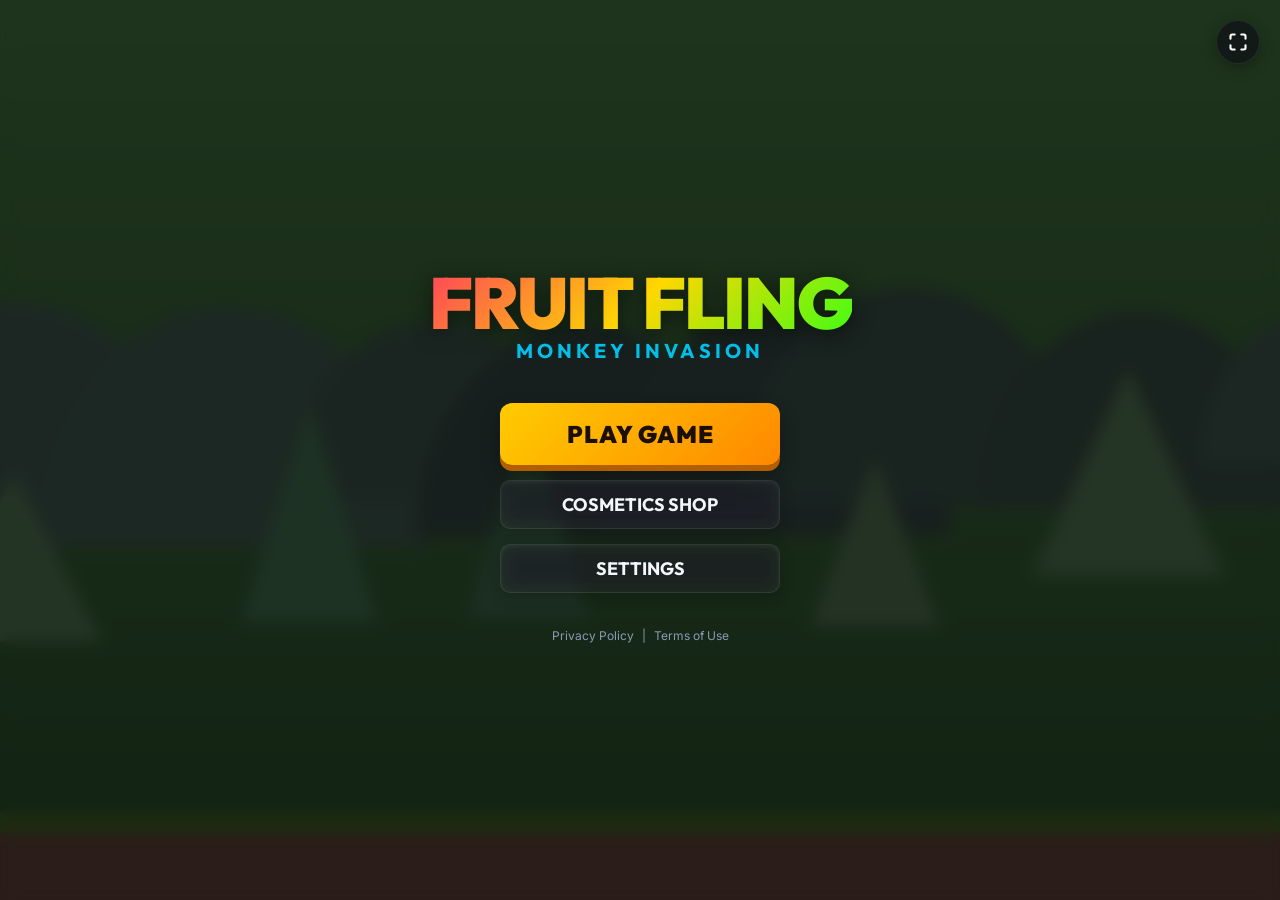
==== commit 9821b679: "feat: implement foundational game UI, navigation screens, and modular JS architecture for Fruit Flin" ====
--- a/index.html
+++ b/index.html
@@ -43,7 +43,7 @@
 
         <!-- Top Right Info -->
         <div class="hud-panel hud-right">
-          <div class="hud-coins">🪙 <span id="coins-val">0</span></div>
+          <div class="hud-stars">⭐ <span id="stars-val">0/81</span></div>
           <button class="hud-btn" id="hud-restart-btn">🔄</button>
         </div>
 
@@ -108,7 +108,7 @@
         <div class="screen-header">
           <button class="back-btn" id="shop-back-btn">←</button>
           <h2>Cosmetic Shop</h2>
-          <div class="hud-coins" style="margin-left: auto; font-size: 20px;">🪙 <span id="shop-coins-val">0</span></div>
+          <div class="hud-stars" style="margin-left: auto; font-size: 20px;">⭐ <span id="shop-stars-val">0/81</span></div>
         </div>
         <div class="shop-container">
           <div class="shop-tabs">
@@ -179,12 +179,8 @@
           </div>
           <div class="score-stats">
             <div class="score-row">
-              <span>Coins Earned:</span>
-              <span class="score-row-value" style="color: var(--primary);" id="v-coins-val">+0</span>
-            </div>
-            <div class="score-row">
-              <span>Total Coins:</span>
-              <span class="score-row-value" id="v-total-coins-val">0</span>
+              <span>Total Stars Earned:</span>
+              <span class="score-row-value" id="v-total-stars-val">0/81</span>
             </div>
           </div>
           <div class="modal-buttons">
@@ -202,8 +198,8 @@
           <p style="color: var(--text-muted); margin-bottom: 25px; font-size: 15px;" id="defeat-message">No fruits left, and monkeys survived...</p>
           <div class="score-stats">
             <div class="score-row">
-              <span>Coins Balance:</span>
-              <span class="score-row-value" id="d-coins-val">0</span>
+              <span>Total Stars:</span>
+              <span class="score-row-value" id="d-total-stars-val">0/81</span>
             </div>
           </div>
           <div class="modal-buttons">
--- a/src/style.css
+++ b/src/style.css
@@ -463,7 +463,7 @@
   color: #fff;
 }
 
-.hud-coins {
+.hud-stars {
   font-family: var(--font-display);
   font-size: 16px;
   font-weight: 700;
@@ -1160,7 +1160,7 @@
     gap: 8px !important;
   }
   
-  .hud-score, .hud-coins {
+  .hud-score, .hud-stars {
     font-size: 14px !important;
   }
   
